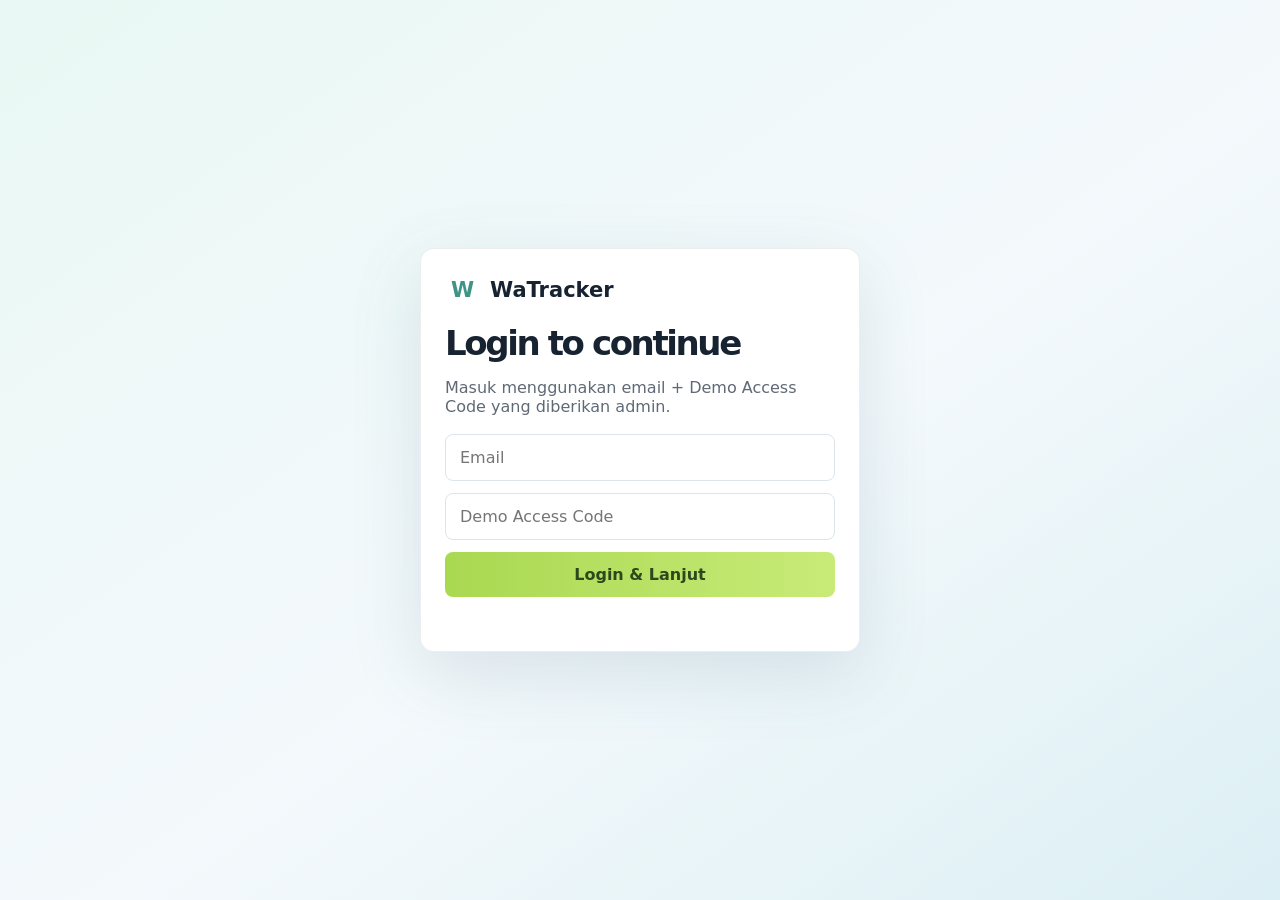
==== login.html @ 7130f137 "Add files via upload" ====
<!doctype html><html lang="id"><head><meta charset="utf-8"><meta name="viewport" content="width=device-width,initial-scale=1"><title>Login</title><link rel="stylesheet" href="css/style.css"></head><body class="login-page">
<form id="loginForm" class="card login-card"><a class="brand" href="index.html"><span class="logo">W</span>WaTracker</a><h1 style="font-size:34px">Login to continue</h1><p class="muted">Masuk menggunakan email + Demo Access Code yang diberikan admin.</p><div class="form-stack"><input id="email" class="input" type="email" placeholder="Email" required><input id="demoCode" class="input" type="text" placeholder="Demo Access Code" required><button class="btn block">Login & Lanjut</button><div id="loginError" class="error"></div></div></form>
<script src="js/config.js"></script><script src="js/common.js"></script><script src="js/login.js"></script></body></html>
---- css/style.css ----
:root{
  --teal:#3f9488;--teal2:#357f75;--lime:#a9d851;--lime2:#c8eb78;
  --ink:#172331;--muted:#5f6a76;--line:#dce5ea;--soft:#f4f8fb;--danger:#d74b55;
}
*{box-sizing:border-box}html{scroll-behavior:smooth}
body{margin:0;font-family:Inter,system-ui,-apple-system,"Segoe UI",sans-serif;color:var(--ink);background:#f3f8fb}
a{text-decoration:none;color:inherit}button,input,select{font:inherit}
.topbar{height:74px;background:var(--teal);color:#fff;display:flex;align-items:center;position:sticky;top:0;z-index:20}
.nav{width:min(1180px,calc(100% - 34px));margin:auto;display:flex;align-items:center;justify-content:space-between;gap:20px}
.brand{display:flex;align-items:center;gap:10px;font-weight:900;font-size:21px}.logo{width:35px;height:35px;border-radius:50%;background:#fff;color:var(--teal);display:grid;place-items:center}
.navlinks{display:flex;gap:24px;align-items:center;font-size:14px}.pill{padding:10px 14px;border-radius:8px;background:rgba(255,255,255,.14);border:0;color:#fff;cursor:pointer}
.wrap{width:min(1180px,calc(100% - 34px));margin:auto}
.hero{min-height:calc(100vh - 74px);padding:70px 0;background:linear-gradient(165deg,rgba(110,211,192,.34),rgba(221,244,255,.72) 40%,#f7fbfd 72%)}
.hero-grid{display:grid;grid-template-columns:1.05fr .95fr;gap:48px;align-items:center}
.kicker{display:inline-flex;align-items:center;gap:8px;color:var(--teal2);font-size:12px;font-weight:900;text-transform:uppercase;letter-spacing:.7px}
.kicker:before{content:"";width:9px;height:9px;border-radius:50%;background:var(--lime)}
h1{font-size:clamp(44px,6vw,72px);line-height:1.01;letter-spacing:-2.4px;margin:18px 0}h1 span{color:var(--teal)}
.lead{font-size:18px;line-height:1.7;color:var(--muted)}
.card{background:#fff;border:1px solid rgba(25,48,65,.08);border-radius:14px;box-shadow:0 22px 70px rgba(54,99,118,.15);padding:24px}
.card h2,.card h3{margin:0 0 8px}.muted{color:var(--muted)}.small{font-size:12px}
.phone-row{display:flex;gap:10px;margin:16px 0 12px}.prefix{width:105px}.input,.prefix{border:1px solid var(--line);border-radius:8px;background:#fff;padding:13px 14px;outline:none;color:#243241}.input{width:100%}.input:focus,.prefix:focus{border-color:#69ad9f;box-shadow:0 0 0 3px rgba(63,148,136,.1)}
.btn{border:0;border-radius:8px;padding:13px 16px;background:linear-gradient(90deg,var(--lime),var(--lime2));color:#2c481d;font-weight:900;cursor:pointer}.btn.block{width:100%}.btn.secondary{background:#eef5f6;color:#36525c;border:1px solid var(--line)}.btn.danger{background:#fff0f1;color:#b63d47;border:1px solid #f0cfd2}
.notice{padding:10px 12px;border-radius:8px;background:#f4f8f0;border:1px solid #dce9cf;color:#627355;font-size:11px;line-height:1.5;margin-top:12px}
.login-page{min-height:100vh;display:grid;place-items:center;padding:24px;background:linear-gradient(145deg,#e9f8f4,#f4f9fc 55%,#dceff4)}
.login-card{width:min(440px,100%)}.form-stack{display:grid;gap:12px;margin-top:18px}.error{color:#c53e3e;font-size:12px;min-height:18px}
.scan-page{min-height:calc(100vh - 74px);padding:18px 0 60px;background:linear-gradient(165deg,rgba(112,220,199,.30),rgba(237,247,252,.85) 38%,#f6fafc 72%)}
.search-card{padding:20px}.scan-form{display:flex;gap:10px}.search-line{font-size:14px;color:#3e4955;margin:12px 0 15px}
.progress-row{display:grid;grid-template-columns:1fr 46px;gap:12px;align-items:center}.progress{height:20px;border-radius:999px;background:#e9f0f3;overflow:hidden}.progress span{display:block;width:0;height:100%;background:linear-gradient(90deg,#9bcb42,#c3e76d);transition:width .5s}
.main-grid{display:grid;grid-template-columns:1fr 1fr;gap:4px;margin-top:4px}.data-panel{background:#fff;border:1px solid #e2e8ec;border-radius:10px 0 0 10px;overflow:hidden}.data-title{padding:9px 16px;font-size:18px;font-weight:750}
.data-row{min-height:47px;display:grid;grid-template-columns:24px 1fr 38px;align-items:center;gap:10px;padding:0 18px;border-top:1px solid #edf1f3}.data-row:nth-child(even){background:#f7f9fa}.dot{width:12px;height:12px;border-radius:50%;background:#21b981}
.spinner{width:25px;height:25px;border-radius:50%;border:5px solid #d8e0e5;border-right-color:#7b8994;animation:spin .85s linear infinite}.spinner.done{border-color:#a8d955;animation:none;position:relative}.spinner.done:after{content:"✓";position:absolute;inset:-6px;display:grid;place-items:center;font-size:13px;color:#53731f;font-weight:900}@keyframes spin{to{transform:rotate(360deg)}}
.right-stack{display:grid;grid-template-rows:270px 1fr;min-height:580px}.map{position:relative;border:1px solid #dfe6ea;border-radius:0 10px 0 0;overflow:hidden;background:radial-gradient(circle at 22% 35%,rgba(132,200,159,.75),transparent 16%),radial-gradient(circle at 68% 48%,rgba(130,196,150,.65),transparent 22%),linear-gradient(135deg,#78c9ea,#cae6d7 40%,#efeadc 68%,#8fc9a4)}.map:before{content:"WORLD MAP PREVIEW";position:absolute;left:18px;top:18px;background:rgba(255,255,255,.9);color:#5a6d79;border-radius:7px;padding:8px 10px;font-size:11px;font-weight:800}
.console{background:#222;color:#d4d4d4;padding:16px 18px;font-family:ui-monospace,monospace;font-size:13px;line-height:1.7;border-radius:0 0 10px 0;overflow:auto}.console-title{color:#36a8e0;font-size:17px}
.overlay{position:fixed;inset:0;background:rgba(13,30,38,.60);display:none;place-items:center;z-index:100;padding:18px}.overlay.show{display:grid}.alert-box{width:min(470px,100%);background:#fff;border-radius:15px;box-shadow:0 30px 100px rgba(0,0,0,.3);padding:28px;text-align:center}.alert-icon{width:58px;height:58px;border-radius:50%;margin:0 auto 14px;background:#fff2dd;color:#d88b22;display:grid;place-items:center;font-size:30px;font-weight:900}
.hidden{display:none!important}
.admin-wrap{padding:24px 0 50px}.admin-grid{display:grid;grid-template-columns:240px 1fr;gap:16px}.sidebar,.panel{background:#fff;border:1px solid var(--line);border-radius:14px}.sidebar{padding:14px;height:fit-content}.menu button{display:block;width:100%;text-align:left;border:0;background:transparent;padding:10px 11px;border-radius:9px;color:#65717b;cursor:pointer}.menu button.active,.menu button:hover{background:#edf6f4;color:#245e56}
.panel{padding:18px}.top{display:flex;justify-content:space-between;gap:12px;align-items:center;flex-wrap:wrap}.toolbar{display:flex;gap:8px;margin:14px 0}.toolbar input{flex:1}.tablebox{overflow:auto;border:1px solid var(--line);border-radius:12px}table{width:100%;border-collapse:collapse;min-width:850px}th,td{padding:10px 12px;border-bottom:1px solid #edf1f3;text-align:left;font-size:12px}th{font-size:10px;color:#687681;text-transform:uppercase;background:#f8fafb}.actions{display:flex;gap:6px}
.modalbg{position:fixed;inset:0;background:rgba(13,30,38,.6);display:none;place-items:center;padding:18px;z-index:80}.modalbg.show{display:grid}.modal{width:min(650px,100%);background:#fff;border-radius:14px;padding:20px}.formgrid{display:grid;grid-template-columns:1fr 1fr;gap:12px}.formgroup label{display:block;font-size:11px;color:#687681;margin-bottom:6px}.formgroup input,.formgroup select{width:100%}
@media(max-width:900px){.navlinks{display:none}.hero-grid,.main-grid,.admin-grid{grid-template-columns:1fr}.right-stack{grid-template-rows:240px 300px}.data-panel{border-radius:10px}.map{border-radius:10px 10px 0 0}.console{border-radius:0 0 10px 10px}.formgrid{grid-template-columns:1fr}}
@media(max-width:620px){.phone-row,.scan-form,.toolbar{flex-direction:column}.prefix{width:100%}}
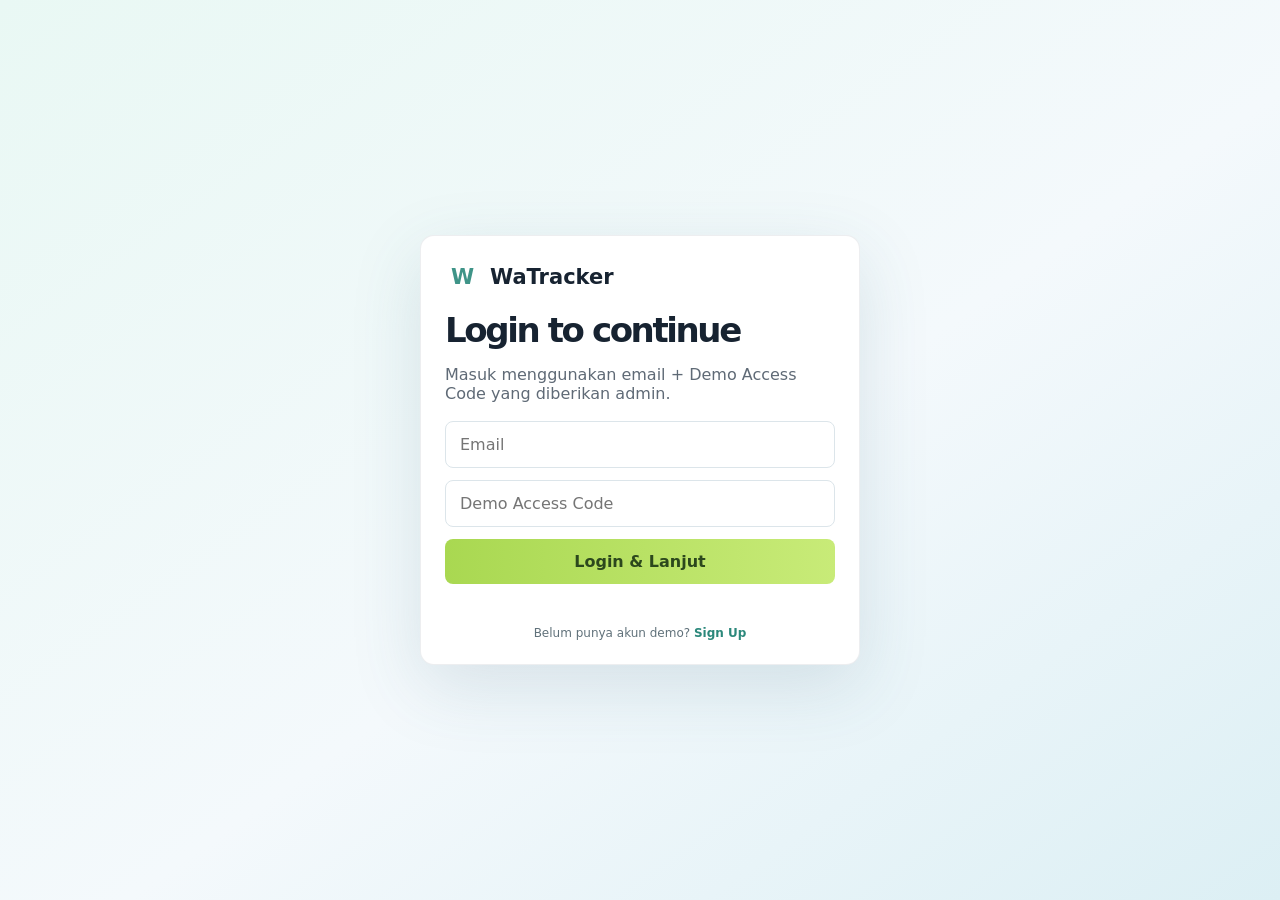
==== commit 8e634671: "Add files via upload" ====
--- a/login.html
+++ b/login.html
@@ -1,3 +1,3 @@
 <!doctype html><html lang="id"><head><meta charset="utf-8"><meta name="viewport" content="width=device-width,initial-scale=1"><title>Login</title><link rel="stylesheet" href="css/style.css"></head><body class="login-page">
-<form id="loginForm" class="card login-card"><a class="brand" href="index.html"><span class="logo">W</span>WaTracker</a><h1 style="font-size:34px">Login to continue</h1><p class="muted">Masuk menggunakan email + Demo Access Code yang diberikan admin.</p><div class="form-stack"><input id="email" class="input" type="email" placeholder="Email" required><input id="demoCode" class="input" type="text" placeholder="Demo Access Code" required><button class="btn block">Login & Lanjut</button><div id="loginError" class="error"></div></div></form>
+<form id="loginForm" class="card login-card"><a class="brand" href="index.html"><span class="logo">W</span>WaTracker</a><h1 style="font-size:34px">Login to continue</h1><p class="muted">Masuk menggunakan email + Demo Access Code yang diberikan admin.</p><div class="form-stack"><input id="email" class="input" type="email" placeholder="Email" required><input id="demoCode" class="input" type="text" placeholder="Demo Access Code" required><button class="btn block">Login & Lanjut</button><div id="loginError" class="error"></div></div><div class="signup-link">Belum punya akun demo? <a href="signup.html">Sign Up</a></div></form>
 <script src="js/config.js"></script><script src="js/common.js"></script><script src="js/login.js"></script></body></html>
--- a/css/style.css
+++ b/css/style.css
@@ -39,3 +39,49 @@
 .modalbg{position:fixed;inset:0;background:rgba(13,30,38,.6);display:none;place-items:center;padding:18px;z-index:80}.modalbg.show{display:grid}.modal{width:min(650px,100%);background:#fff;border-radius:14px;padding:20px}.formgrid{display:grid;grid-template-columns:1fr 1fr;gap:12px}.formgroup label{display:block;font-size:11px;color:#687681;margin-bottom:6px}.formgroup input,.formgroup select{width:100%}
 @media(max-width:900px){.navlinks{display:none}.hero-grid,.main-grid,.admin-grid{grid-template-columns:1fr}.right-stack{grid-template-rows:240px 300px}.data-panel{border-radius:10px}.map{border-radius:10px 10px 0 0}.console{border-radius:0 0 10px 10px}.formgrid{grid-template-columns:1fr}}
 @media(max-width:620px){.phone-row,.scan-form,.toolbar{flex-direction:column}.prefix{width:100%}}
+
+
+/* ===== V2: faster, more realistic demo flow ===== */
+.demo-badge{
+  display:inline-flex;align-items:center;gap:7px;padding:5px 9px;border-radius:999px;
+  background:#fff7d9;border:1px solid #efd980;color:#80651c;font-size:10px;font-weight:900;
+  letter-spacing:.55px;text-transform:uppercase
+}
+.account-strip{
+  background:#fff;border:1px solid #e1e7eb;border-radius:10px 10px 0 0;
+  display:grid;grid-template-columns:1fr 1fr;gap:16px;padding:18px;margin-top:0
+}
+.account-left{display:flex;align-items:center;gap:13px}
+.avatar-demo{width:52px;height:52px;border-radius:50%;background:#edf1f3;display:grid;place-items:center;color:#a7b0b5;font-size:28px}
+.account-meta b{display:block;margin-bottom:5px}.account-meta span{color:#6c7780;font-size:13px}
+.account-right{font-size:13px;color:#66717c;display:grid;gap:8px;align-content:center}
+.scan-card-v2{border-radius:0 0 10px 10px;margin-top:-1px}
+.download-line{margin-top:14px;font-size:13px;color:#3e4850;display:flex;gap:8px;align-items:center;flex-wrap:wrap}
+.download-line strong{font-weight:800}.download-blue{color:#3c9cdf}.folder-ico{font-size:29px}
+.carrier-pill{margin-left:auto;font-size:11px;font-weight:850;color:#bf2c2c;background:#fff6f6;border:1px solid #f0d7d7;padding:5px 8px;border-radius:6px}
+.value-right{text-align:right;color:#45535d;font-size:12px}
+.value-chip{display:inline-flex;padding:4px 9px;border-radius:999px;background:#c9f1d0;color:#24723f;font-weight:800}
+.value-check{display:inline-grid;place-items:center;width:22px;height:22px;border-radius:50%;background:#c9f1d0;color:#2f9851;font-weight:900}
+.spinner.wait{animation:spin .85s linear infinite}
+.map-v2{
+  position:relative;border:1px solid #dfe6ea;border-radius:0 10px 0 0;overflow:hidden;
+  background:
+    linear-gradient(24deg,transparent 47%,rgba(238,170,92,.45) 48%,rgba(238,170,92,.45) 50%,transparent 51%),
+    linear-gradient(-17deg,transparent 47%,rgba(238,170,92,.35) 48%,rgba(238,170,92,.35) 50%,transparent 51%),
+    radial-gradient(circle at 49% 48%,#6fc9e7 0 5px,#fff 6px 9px,#3da7c9 10px 12px,transparent 13px),
+    radial-gradient(circle at 48% 48%,rgba(126,196,148,.85),transparent 25%),
+    linear-gradient(135deg,#d9efe1 0 35%,#f7ead2 36% 64%,#cde9f4 65% 100%);
+}
+.map-v2:before{
+  content:"DEMO MAP";position:absolute;right:14px;top:14px;background:rgba(255,255,255,.92);padding:7px 9px;border-radius:6px;
+  font-size:10px;font-weight:900;color:#62727c
+}
+.map-v2:after{
+  content:"+";position:absolute;left:12px;top:100px;width:32px;height:32px;background:white;border-radius:5px;display:grid;place-items:center;
+  box-shadow:0 2px 5px rgba(0,0,0,.16);font-size:25px;color:#58636b
+}
+.console-v2{background:#202020;color:#d5d5d5;padding:15px 17px;font-family:ui-monospace,SFMono-Regular,Menlo,monospace;font-size:12px;line-height:1.7;overflow:auto;border-radius:0 0 10px 0}
+.console-v2 .cyan{color:#28a8df;font-size:16px}.console-v2 .green{color:#50d070}.console-v2 .dim{color:#8999a4}.console-v2 .redact{color:#7ee09b;letter-spacing:1px}
+.signup-link{text-align:center;margin-top:12px;font-size:12px;color:#60717a}.signup-link a{color:#2b887b;font-weight:850}
+.fast-status{font-size:10px;color:#688;color:#6b777f;margin-top:8px}
+@media(max-width:900px){.account-strip{grid-template-columns:1fr}.carrier-pill{margin-left:0}}
